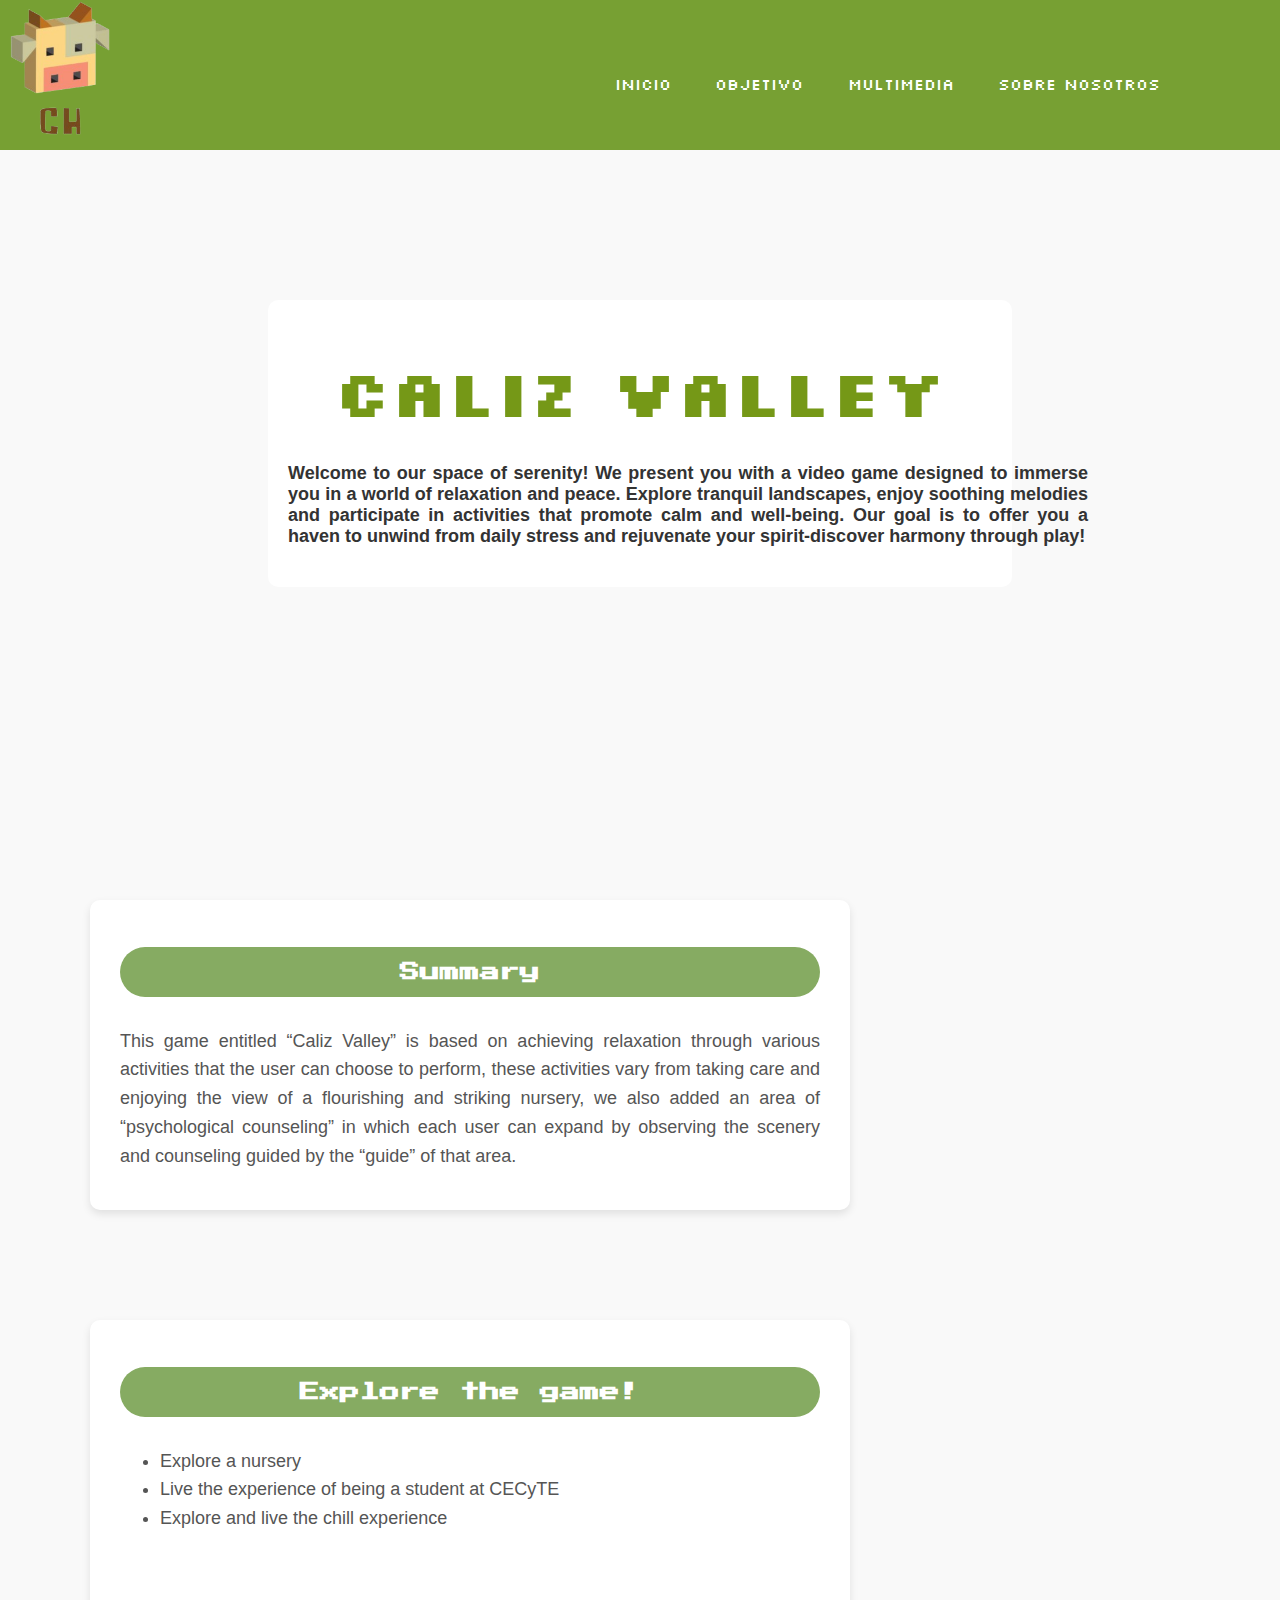
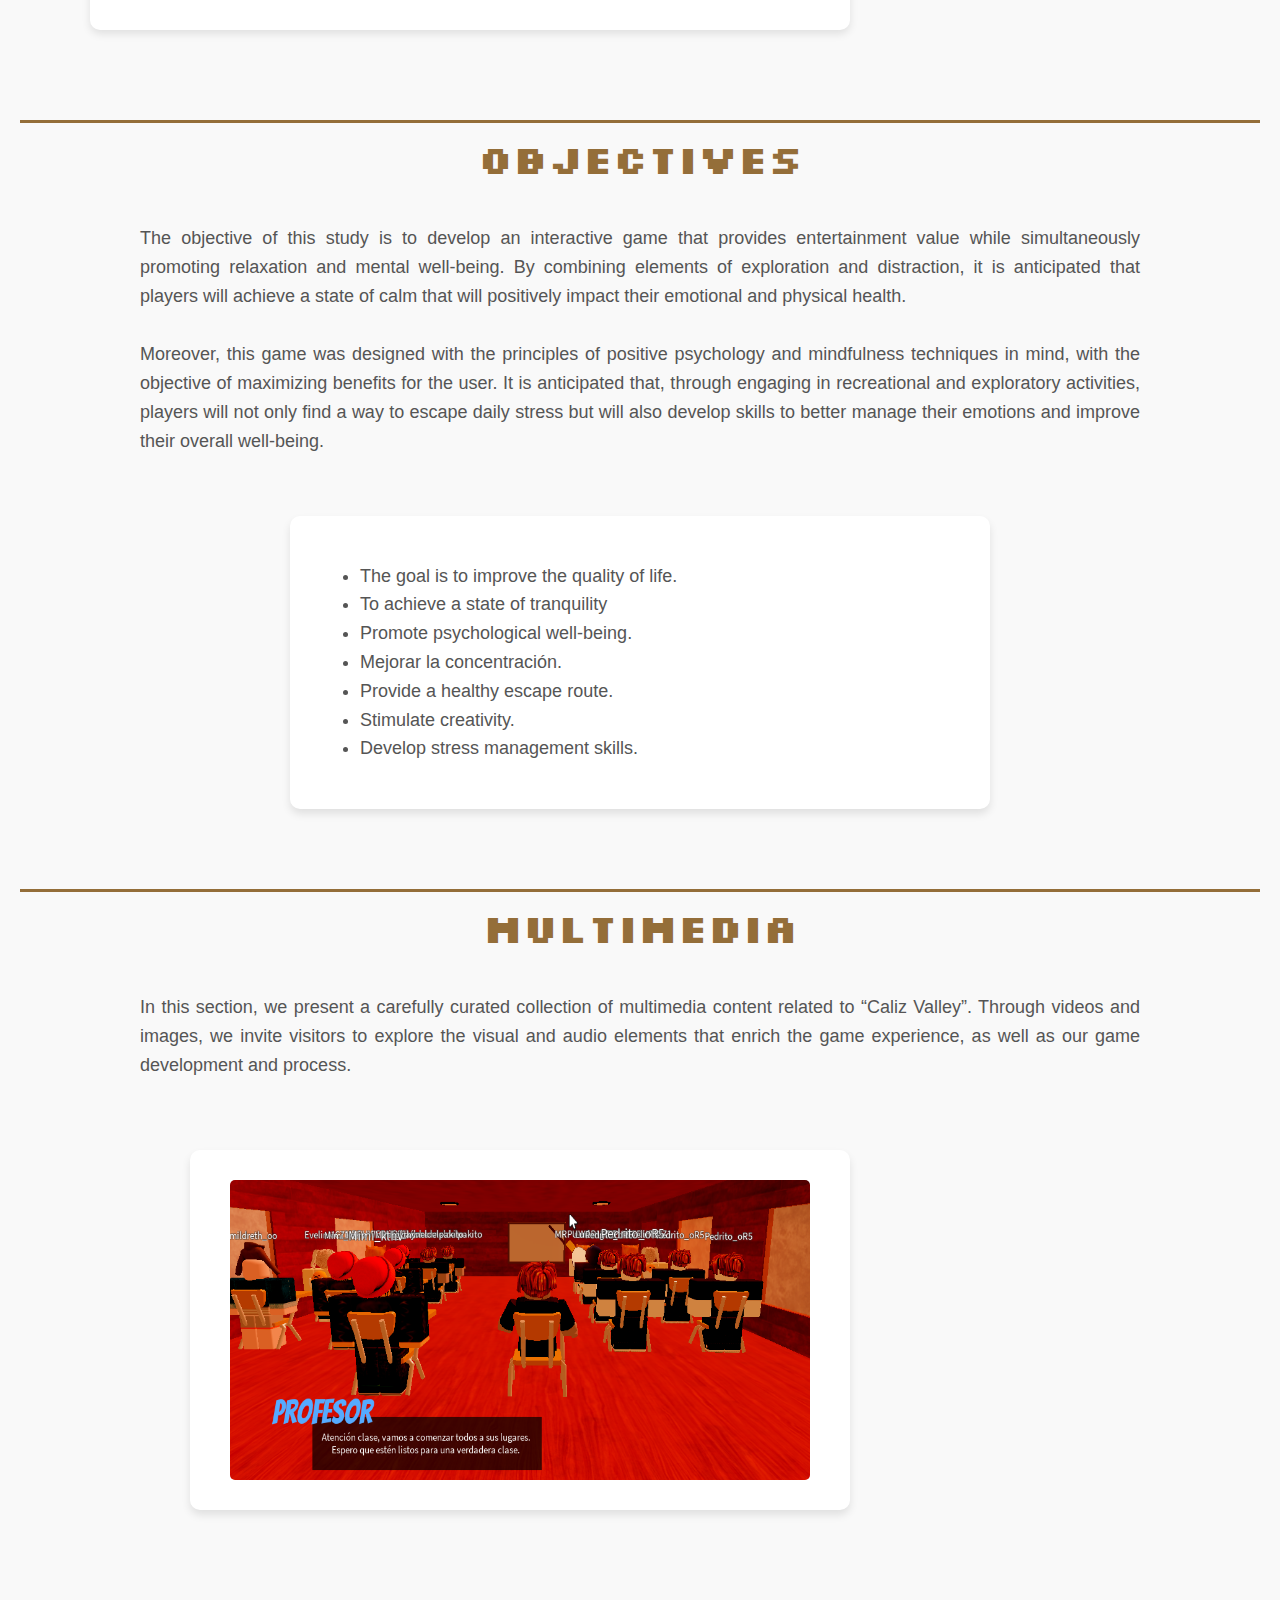
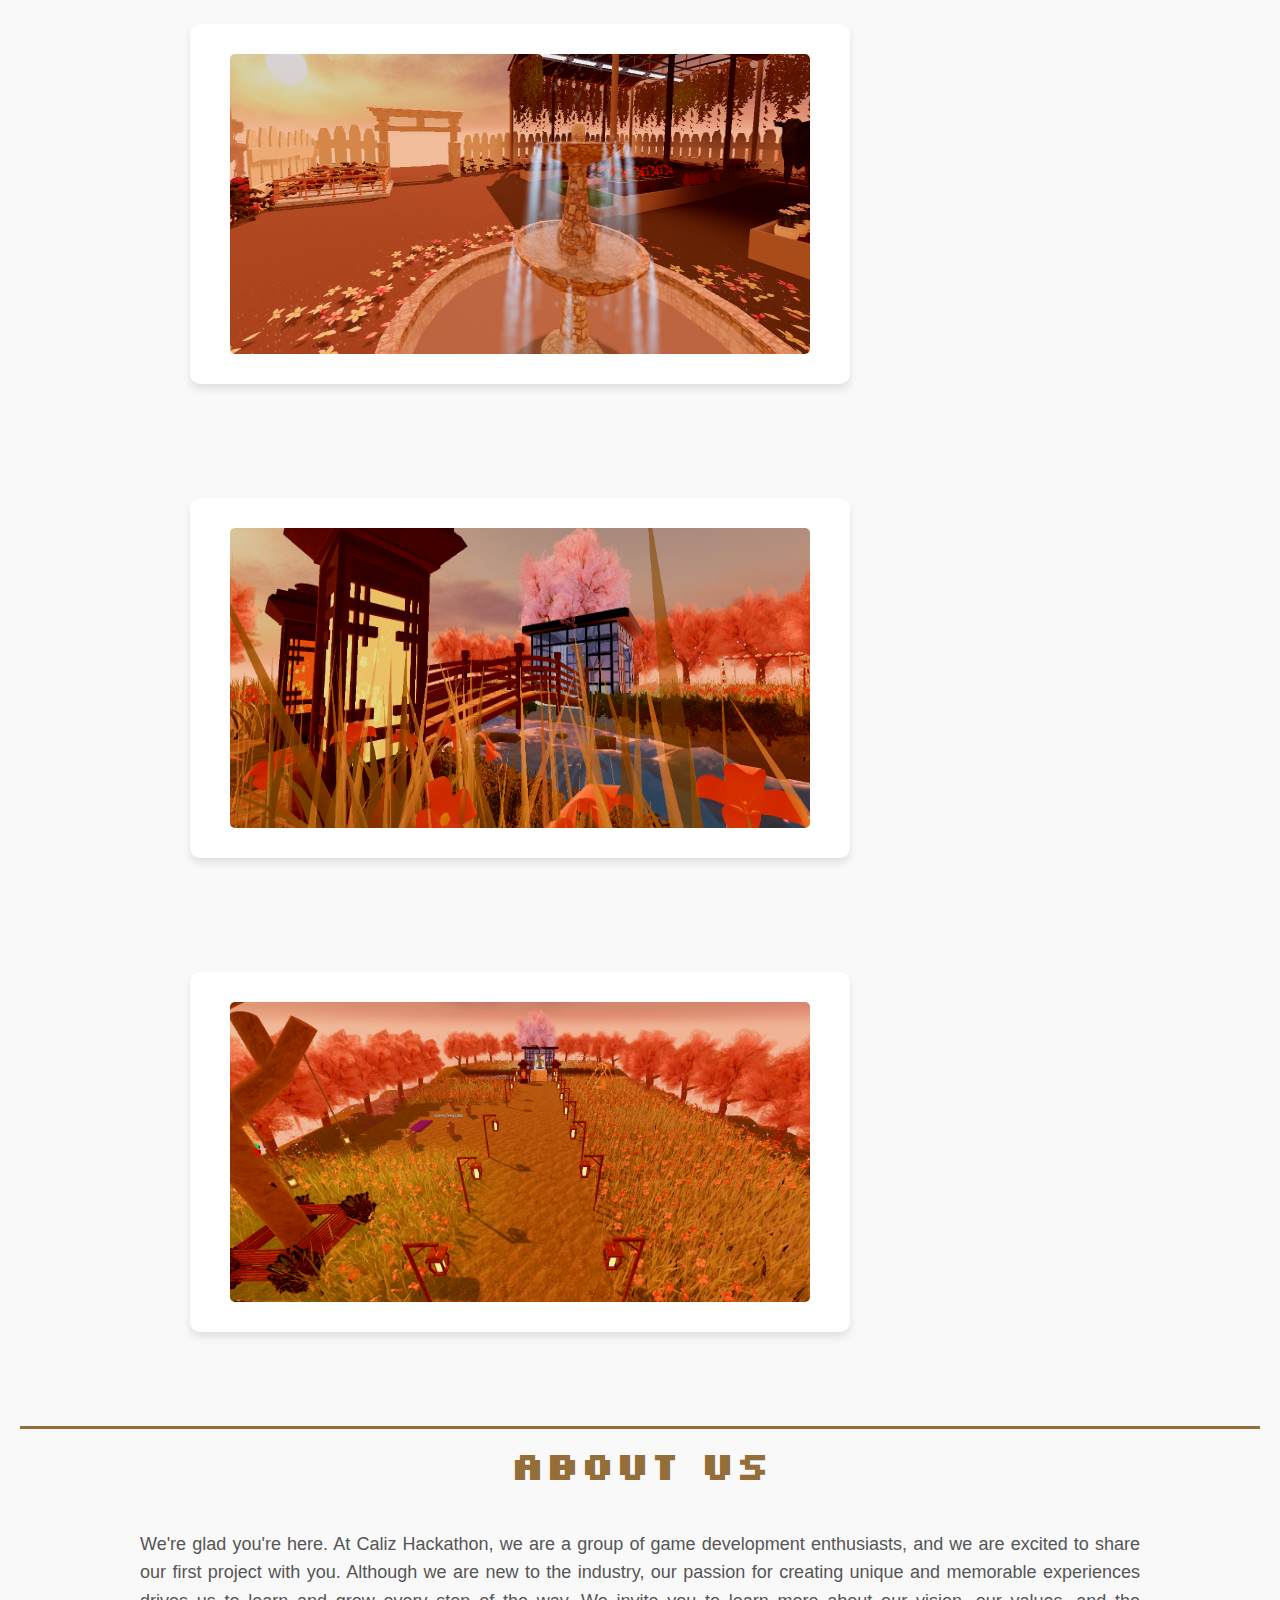
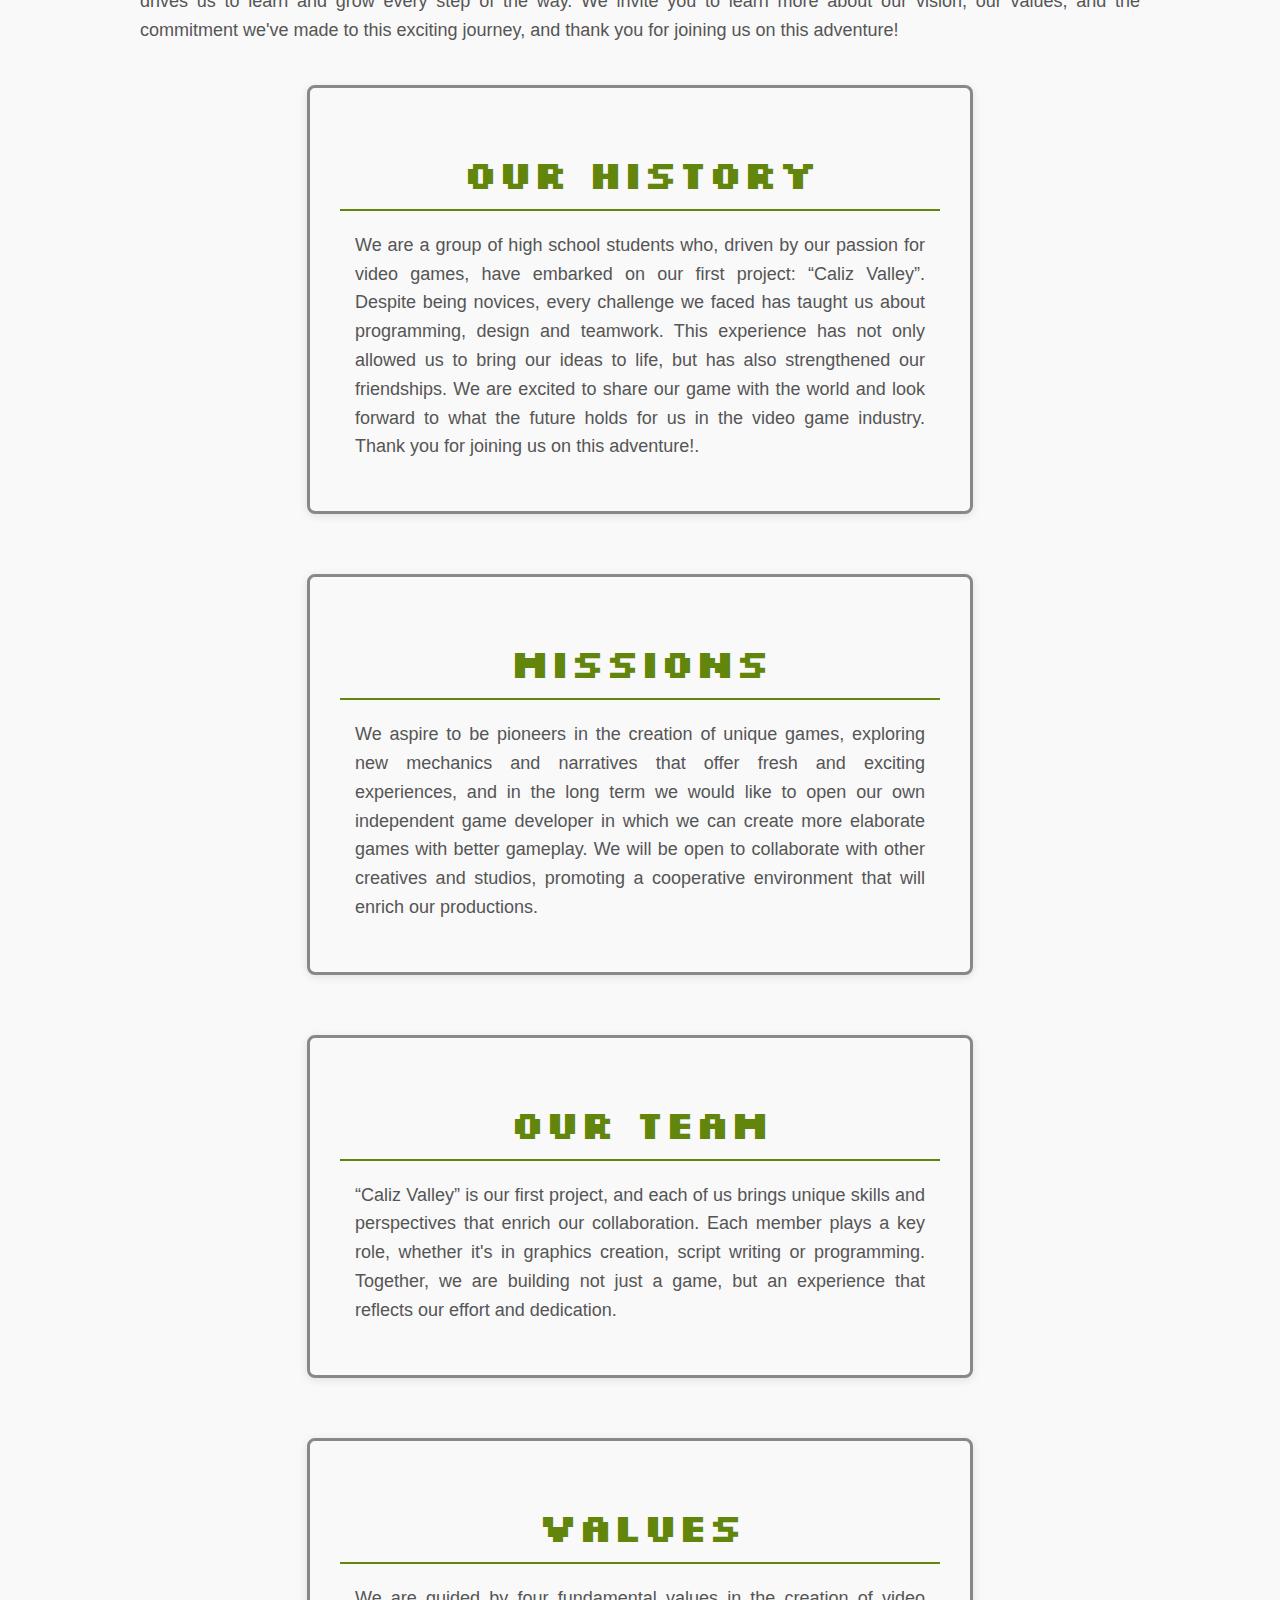
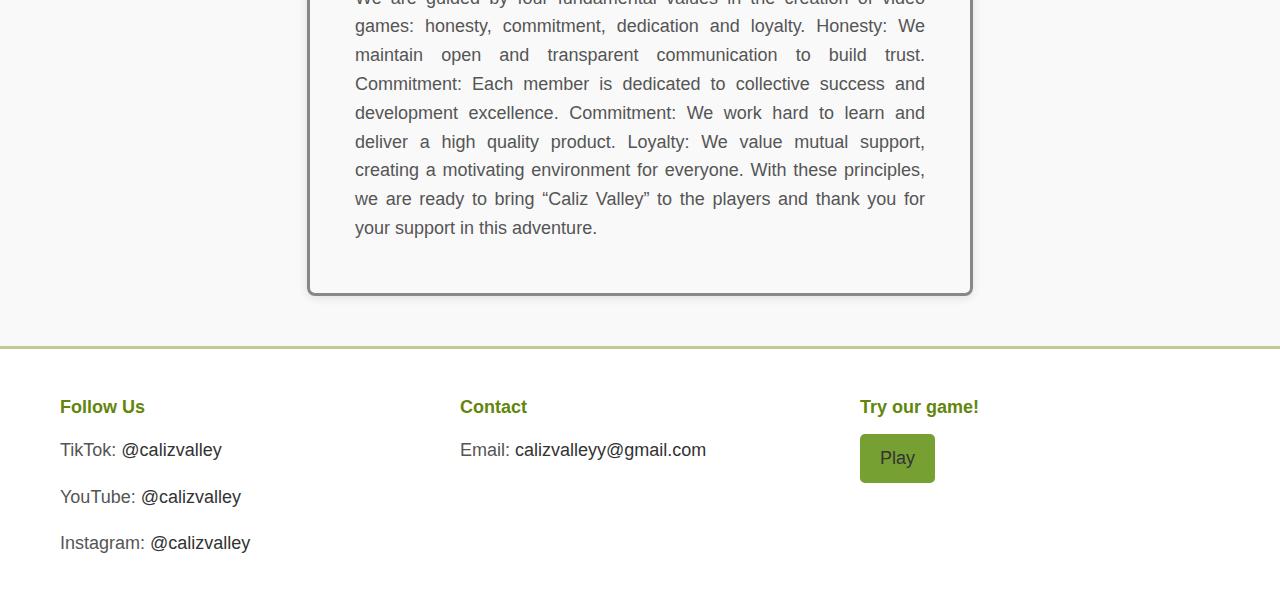
==== index.html @ f781ca8e "!~" ====
<!DOCTYPE html>
<html lang="en">
<head>
    <meta charset="UTF-8">
    <link rel="shortcut icon" href="./img/logo.png" type="image/x-icon">
    <meta name="viewport" content="width=device-width, initial-scale=1.0">
    <title>Caliz Valley</title>
    <link rel="stylesheet" href="./inicio/style.css">
    <link rel="preconnect" href="https://fonts.googleapis.com">
    <link rel="preconnect" href="https://fonts.gstatic.com" crossorigin>
    <link href="https://fonts.googleapis.com/css2?family=Silkscreen:wght@400;700&display=swap" rel="stylesheet">
    <link href="https://fonts.googleapis.com/css2?family=Press+Start+2P&family=Silkscreen:wght@400;700&display=swap" rel="stylesheet">
</head>
<body>

    <header>
        <nav class="navbar">
            <img class="logo" src="./img/logo2.png" alt="Logo">
            <ul>
                <li><a href="/inicio/index.html">Inicio</a></li>
                <li><a href="#objetivo">Objetivo</a></li>
                <li><a href="#multimedia">Multimedia</a></li>
                <li><a href="#sobre-nosotros">Sobre Nosotros</a></li>
            </ul>
        </nav>
    </header>

    <section id="banner">
        <video autoplay muted loop>
            <source src="./img/179207-861403607_small.mp4" type="video/mp4">
        </video>
        <div class="overlay"></div>
        <div id="content-banner">
            <h1>Caliz Valley</h1>
            <p>Welcome to our space of serenity! We present you with a video game designed to immerse you in a world of relaxation and peace. Explore tranquil landscapes, enjoy soothing melodies and participate in activities that promote calm and well-being. Our goal is to offer you a haven to unwind from daily stress and rejuvenate your spirit-discover harmony through play!</p>
        </div>
    </section>

    <main>
        <video autoplay muted loop id="background-video">
            <source src="./img/217122_small.mp4" type="video/mp4">
        </video>

        <section class="container">
            <div class="content-section">
                <h2>Summary</h2>
                <p>This game entitled “Caliz Valley” is based on achieving relaxation through various activities that the user can choose to perform, these activities vary from taking care and enjoying the view of a flourishing and striking nursery, we also added an area of “psychological counseling” in which each user can expand by observing the scenery and counseling guided by the “guide” of that area.</p>
            </div>
        </section>

        <section class="container">
            <div class="content-section">
                <h2>Explore the game!</h2>
                <ul>
                    <li>Explore a nursery</li>
                    <li>Live the experience of being a student at CECyTE</li>
                    <li>Explore and live the chill experience</li>
                </ul>
            </div>
        </section>

        <section id="objetivo" class="objetivo">
            <div class="objetivo">
                <h2>objectives</h2>
                <p>The objective of this study is to develop an interactive game that provides entertainment value while simultaneously promoting relaxation and mental well-being. By combining elements of exploration and distraction, it is anticipated that players will achieve a state of calm that will positively impact their emotional and physical health.</p>
                <p>Moreover, this game was designed with the principles of positive psychology and mindfulness techniques in mind, with the objective of maximizing benefits for the user. It is anticipated that, through engaging in recreational and exploratory activities, players will not only find a way to escape daily stress but will also develop skills to better manage their emotions and improve their overall well-being.</p>
            </div>
        </section>

        <section class="container-obj">
            <div class="content-section-obj">
                <ul>
                    <li>The goal is to improve the quality of life.</li>
                    <li>To achieve a state of tranquility</li>
                    <li>Promote psychological well-being.</li>
                    <li>Mejorar la concentración.</li>
                    <li>Provide a healthy escape route.</li>
                    <li>Stimulate creativity.</li>
                    <li>Develop stress management skills.</li>
                </ul>
            </div>
        </section>

        <section id="multimedia" class="multimedia">
            <div class="multimedia">
                <h2>Multimedia</h2>
                <p>In this section, we present a carefully curated collection of multimedia content related to “Caliz Valley”. Through videos and images, we invite visitors to explore the visual and audio elements that enrich the game experience, as well as our game development and process.</p>
            </div>
        </section>

        <section class="container-multi">
            <div class="content-section-multi">
                <img src="./img/uno.png" alt="">
            </div>
        </section>

        <section class="container-multi">
            <div class="content-section-multi">
                <img src="./img/dos.png" alt="">
            </div>
        </section>

        <section class="container-multi">
            <div class="content-section-multi">
                <img src="./img/tres.png" alt="">
            </div>
        </section>

        <section class="container-multi">
            <div class="content-section-multi">
                <img src="./img/cuatro.png" alt="">
            </div>
        </section>

        <section id="sobre-nosotros" class="multimedia">
            <div class="sobrenosotros">
                <h2>About us</h2>
                <p>We're glad you're here. At Caliz Hackathon, we are a group of game development enthusiasts, and we are excited to share our first project with you. Although we are new to the industry, our passion for creating unique and memorable experiences drives us to learn and grow every step of the way. We invite you to learn more about our vision, our values, and the commitment we've made to this exciting journey, and thank you for joining us on this adventure!</p>
            </div>
        </section>

        <section class="container-sn">
            <div class="content-section-sn">
                <h2>Our history</h2>
                <p>We are a group of high school students who, driven by our passion for video games, have embarked on our first project: “Caliz Valley”. Despite being novices, every challenge we faced has taught us about programming, design and teamwork. This experience has not only allowed us to bring our ideas to life, but has also strengthened our friendships. We are excited to share our game with the world and look forward to what the future holds for us in the video game industry. Thank you for joining us on this adventure!.</p>
            </div>
        </section>

        <section class="container-sn">
            <div class="content-section-sn">
                <h2>Missions</h2>
                <p> We aspire to be pioneers in the creation of unique games, exploring new mechanics and narratives that offer fresh and exciting experiences, and in the long term we would like to open our own independent game developer in which we can create more elaborate games with better gameplay. We will be open to collaborate with other creatives and studios, promoting a cooperative environment that will enrich our productions.   </p>
            </div>
        </section>

        <section class="container-sn">
            <div class="content-section-sn">
                <h2>Our team</h2>
                <p>“Caliz Valley” is our first project, and each of us brings unique skills and perspectives that enrich our collaboration. Each member plays a key role, whether it's in graphics creation, script writing or programming. Together, we are building not just a game, but an experience that reflects our effort and dedication.</p>
            </div>
        </section>

        <section class="container-sn">
            <div class="content-section-sn">
                <h2>Values</h2>
                <p>We are guided by four fundamental values in the creation of video games: honesty, commitment, dedication and loyalty.

                    Honesty: We maintain open and transparent communication to build trust.
                    Commitment: Each member is dedicated to collective success and development excellence.
                    Commitment: We work hard to learn and deliver a high quality product.
                    Loyalty: We value mutual support, creating a motivating environment for everyone.
                    With these principles, we are ready to bring “Caliz Valley” to the players and thank you for your support in this adventure.</p>
            </div>
        </section>
    </main>

    <script src="./inicio/script.js"></script>

    <footer>
        <div class="footer-container">
            <div class="footer-column">
                <h3>Follow Us</h3>
                <ul>
                    <li><p>TikTok: <a href="https://www.tiktok.com/@calizvalley?_t=8qof7gTc0q5&_r=1" target="_blank">@calizvalley</a></p></li>
                    <li><p>YouTube: <a href="https://youtube.com/@calizvalley?si=KX6NOTmhudy19CkB" target="_blank">@calizvalley</a></p></li>
                    <li><p>Instagram: <a href="https://www.instagram.com/calizvalley/profilecard/?igsh=c3FoemY0YWY5ODMz" target="_blank">@calizvalley</a></p></li>
                </ul>
            </div>
            <div class="footer-column">
                <h3>Contact</h3>
                <ul>
                    <li><p>Email: <a href="mailto:calizvalleyy@gmail.com" target="_blank">calizvalleyy@gmail.com</a></p></li>
                </ul>
            </div>
            <div class="footer-column">
                <h3>Try our game!</h3>
                <ul>
                    <li class="play"><a href="pagina-nueva.html" class="btn">Play</a></li>
                </ul>
            </div>
        </div>
        <div id="scrollTopDiv">
            <button onclick="scrollToTop()" id="scrollTopButton" title="Volver arriba">↑</button>
        </div>
    </footer>

</body>
</html>
---- inicio/style.css ----
/* Reset */
body {
    margin: 0;
    padding: 0;
    font-family: Arial, sans-serif;
    background-color: #f9f9f9; /* Fondo claro */
}

/* Navbar */
.navbar {
    background-color: #77a033; /* Verde claro */
    color: #fff; 
    position: fixed;
    top: 0;
    width: 100%;
    height: 150px;
    z-index: 1000;
    transition: 0.3s ease;
    opacity: 1;
}

.navbar.hidden {
    opacity: 0;
}

.navbar ul {
    padding: 0;
    margin: 0;
    text-align: right;
    margin-right: 100px;
    margin-top: 50px;
}

.navbar li {
    display: inline-block;
    margin: 20px;
}

.navbar a {
    color: #fff;
    text-decoration: none;
    transition: color 0.3s ease;
    font-size: 16px;
    font-family: "Silkscreen", sans-serif;
}

.navbar a:hover {
    color: #f2d679; /* Amarillo dorado */
}

img {
    width: 100px;
    margin-bottom: 0;
    position: absolute;
    margin-left: 10px;
}

/* Main */
main {
    position: relative;
    width: 100%;
    min-height: 100vh; 
    overflow: hidden;
}

#background-video {
    position: absolute;
    top: 0;
    right: 0; 
    width: 35%; 
    height: 650px;
    object-fit: cover; 
    z-index: -1; 
    margin: 150px 150px 0 0;
    border-radius: 5px;
}

/* Banner */
#banner {
    position: relative;
    width: 100%;
    height: 90vh;
    overflow: hidden;
}

#banner video {
    position: absolute;
    top: 0;
    left: 0;
    width: 100%;
    height: auto;
    z-index: -1;
}

#content-banner {
    position: relative;
    z-index: 1;
    color: #333; /* Color oscuro para el texto */
    text-align: center;
    padding: 20px;
    margin-top: 300px;
    background-color: rgba(255, 255, 255, 0.9); /* Fondo blanco semitransparente */
    border-radius: 10px;
    width: 55%; /* Ajuste de ancho */
    margin-left: auto;
    margin-right: auto;
}

h1 {
    font-family: "Silkscreen", sans-serif;
    padding: 10px;
    margin: 20px;
}

#content-banner h1 {
    font-size: 65px;
    color: #759817; /* Verde claro */
}

#content-banner p {
    font-size: 18px;
    margin: auto;
    width: 800px;
    text-align: justify;
    padding-bottom: 20px;
    font-weight: 650;
}

.container-multi img {
    width: 580px;
    height: 300px;
    border-radius: 5px;
}

/* Container */
.container {
    max-width: 700px; 
    margin: 70px; 
    padding: 20px;
}

/* Content Sections */
.content-section {
    background-color: #fff; /* Fondo blanco */
    border-radius: 10px;
    padding: 30px;
    box-shadow: 0 4px 8px rgba(0, 0, 0, 0.1); 
    transition: 0.5s ease;
    width: 700px;
    height: 250px;
    margin-top: auto;
}

.content-section:hover {
    transform: scale(1.02); 
}

.content-section h2 {
    font-size: 20px;
    color: #fff; /* Verde claro */
    margin-bottom: 30px;
    text-align: center;
    background-color: #86ab62; /* Verde muy claro */
    padding: 15px;
    border-radius: 90px;
    font-family: "Press Start 2P", system-ui;
}

.content-section p {
    font-size: 18px;
    color: #555; /* Color oscuro */
    line-height: 1.6;
    text-align: justify;
}

li {
    font-size: 18px;
    color: #555; /* Color oscuro */
    line-height: 1.6;
    text-align: left;
}

/* Footer */
footer {
    background-color: #fff; /* Fondo blanco */
    color: #333; /* Texto oscuro */
    padding: 30px 0;
    border-top: 3px solid #c0ca94; /* Verde más oscuro */
}

.footer-container {
    max-width: 1200px;
    margin: auto;
    display: flex; /* Flexbox para mejor alineación */
    justify-content: space-between; /* Espaciado entre columnas */
    padding: 0 20px; /* Espaciado interno */
}

.footer-column {
    margin: 0 20px; /* Espaciado lateral entre columnas */
    flex: 1; /* Cada columna toma el mismo espacio */
}

.footer-column h3 {
    font-size: 18px;
    margin-bottom: 10px;
    color: #62860c; /* Verde claro */
}

.footer-column ul {
    padding: 0;
    list-style: none;
}

.footer-column a {
    color: #333; /* Verde claro */
    text-decoration: none;
}

.footer-column a:hover {
    color: #f2d679; /* Amarillo dorado */
}

.footer-column ul li {
    margin-bottom: 10px; /* Espacio entre elementos de la lista */
}

/* Estilos para el botón */
.btn {
    display: inline-block;
    padding: 10px 20px;
    background-color: #77a033; /* Verde claro */
    color: #fff; /* Color del texto */
    border: none;
    border-radius: 5px;
    text-decoration: none; /* Sin subrayado */
    transition: background-color 0.3s;
    text-align: center; /* Centrar texto dentro del botón */
}

.btn:hover {
    background-color: #62860c; /* Verde más oscuro al pasar el mouse */
}

/* Scroll to Top Button */
#scrollTopButton {
    display: none;
    position: fixed; 
    bottom: 20px; 
    right: 20px; 
    background-color:  #62860c; /* Verde claro */
    color: #fff;
    border: none;
    border-radius: 50%;
    width: 40px;
    height: 40px;
    font-size: 24px;
    cursor: pointer;
    transition: 0.3s;
}

#scrollTopButton:hover {
    background-color: #77a033; /* Verde más oscuro */
}

/* Objetivo */
.objetivo h2 {
    font-family: "Silkscreen", sans-serif;
    padding: 10px;
    margin: 20px;
    text-align: center;
    font-size: 40px;
    color: #946e39;
    border-top: solid #946e39;
}

.objetivo p {
    font-size: 18px;
    color: #555; /* Color oscuro */
    line-height: 1.6;
    width: 1000px;
    margin: auto;
    text-align: justify;
    margin-top: 30px;
}

.container-obj {
    max-width: 700px; 
    margin: auto; 
    margin-top: 40px;
    padding: 20px;
}

/* Content Sections */
.content-section-obj {
    background-color: #fff; /* Fondo blanco */
    border-radius: 10px;
    padding: 30px;
    box-shadow: 0 5px 8px rgba(0, 0, 0, 0.1); 
    margin-bottom: 40px;
    transition: 0.5s ease;
}

.content-section-obj:hover {
    transform: scale(1.02); 
}

/* Multimedia */
.multimedia h2 {
    font-family: "Silkscreen", sans-serif;
    padding: 10px;
    margin: 20px;
    text-align: center;
    font-size: 40px;
    color: #946e39;
    border-top: solid #946e39;
}

.multimedia p {
    font-size: 18px;
    color: #555; /* Color oscuro */
    line-height: 1.6;
    width: 1000px;
    margin: auto;
    text-align: justify;
    margin-top: 30px;
    margin-bottom: 30px;
}

.container-multi {
    max-width: 600px;
    margin: 20px; 
    margin-top: 30px;
    margin-left: 179.5px;
    padding: 10px;
    display: inline-block;
}

/* Content Sections */
.content-section-multi {
    background-color: #fff; /* Fondo blanco */
    border-radius: 10px;
    padding: 30px;
    box-shadow: 0 5px 8px rgba(0, 0, 0, 0.1); 
    margin-bottom: 40px;
    transition: 0.5s ease;
    width: 600px;
    height: 300px;
}

.content-section-multi:hover {
    transform: scale(1.02); 
}

.container-sn {
    max-width: 800px; /* Aumentar el ancho máximo para más espacio */
    margin: 20px auto; /* Centrar los contenedores */
    padding: 10px;
    display: flex; /* Usar flexbox para alinear los contenidos */
    flex-direction: column; /* Alinear en columna */
    align-items: center; /* Centrar elementos */
}

.content-section-sn {
    padding: 30px;
    margin-bottom: 20px;
    width: 100%; /* Usar el ancho completo del contenedor */
    max-width: 600px; /* Limitar el ancho máximo */
    border: solid #888;
    box-shadow: 0 2px 10px rgba(0, 0, 0, 0.1); /* Agregar sombra para darle profundidad */
    border-radius: 8px; /* Bordes redondeados */
}

.container-sn h2 {
    font-family: "Silkscreen", sans-serif;
    padding: 10px;
    margin: 20px 0; /* Espaciado superior e inferior */
    text-align: center;
    font-size: 40px;
    color: #62860c; 
    border-bottom: 2px solid #62860c; /* Línea inferior para destacar el título */
}

.container-sn p {
    font-size: 18px;
    color: #555;
    line-height: 1.6;
    text-align: justify;
    margin: 20px 0; /* Espaciado vertical */
    padding: 0 15px; /* Espaciado horizontal */
}
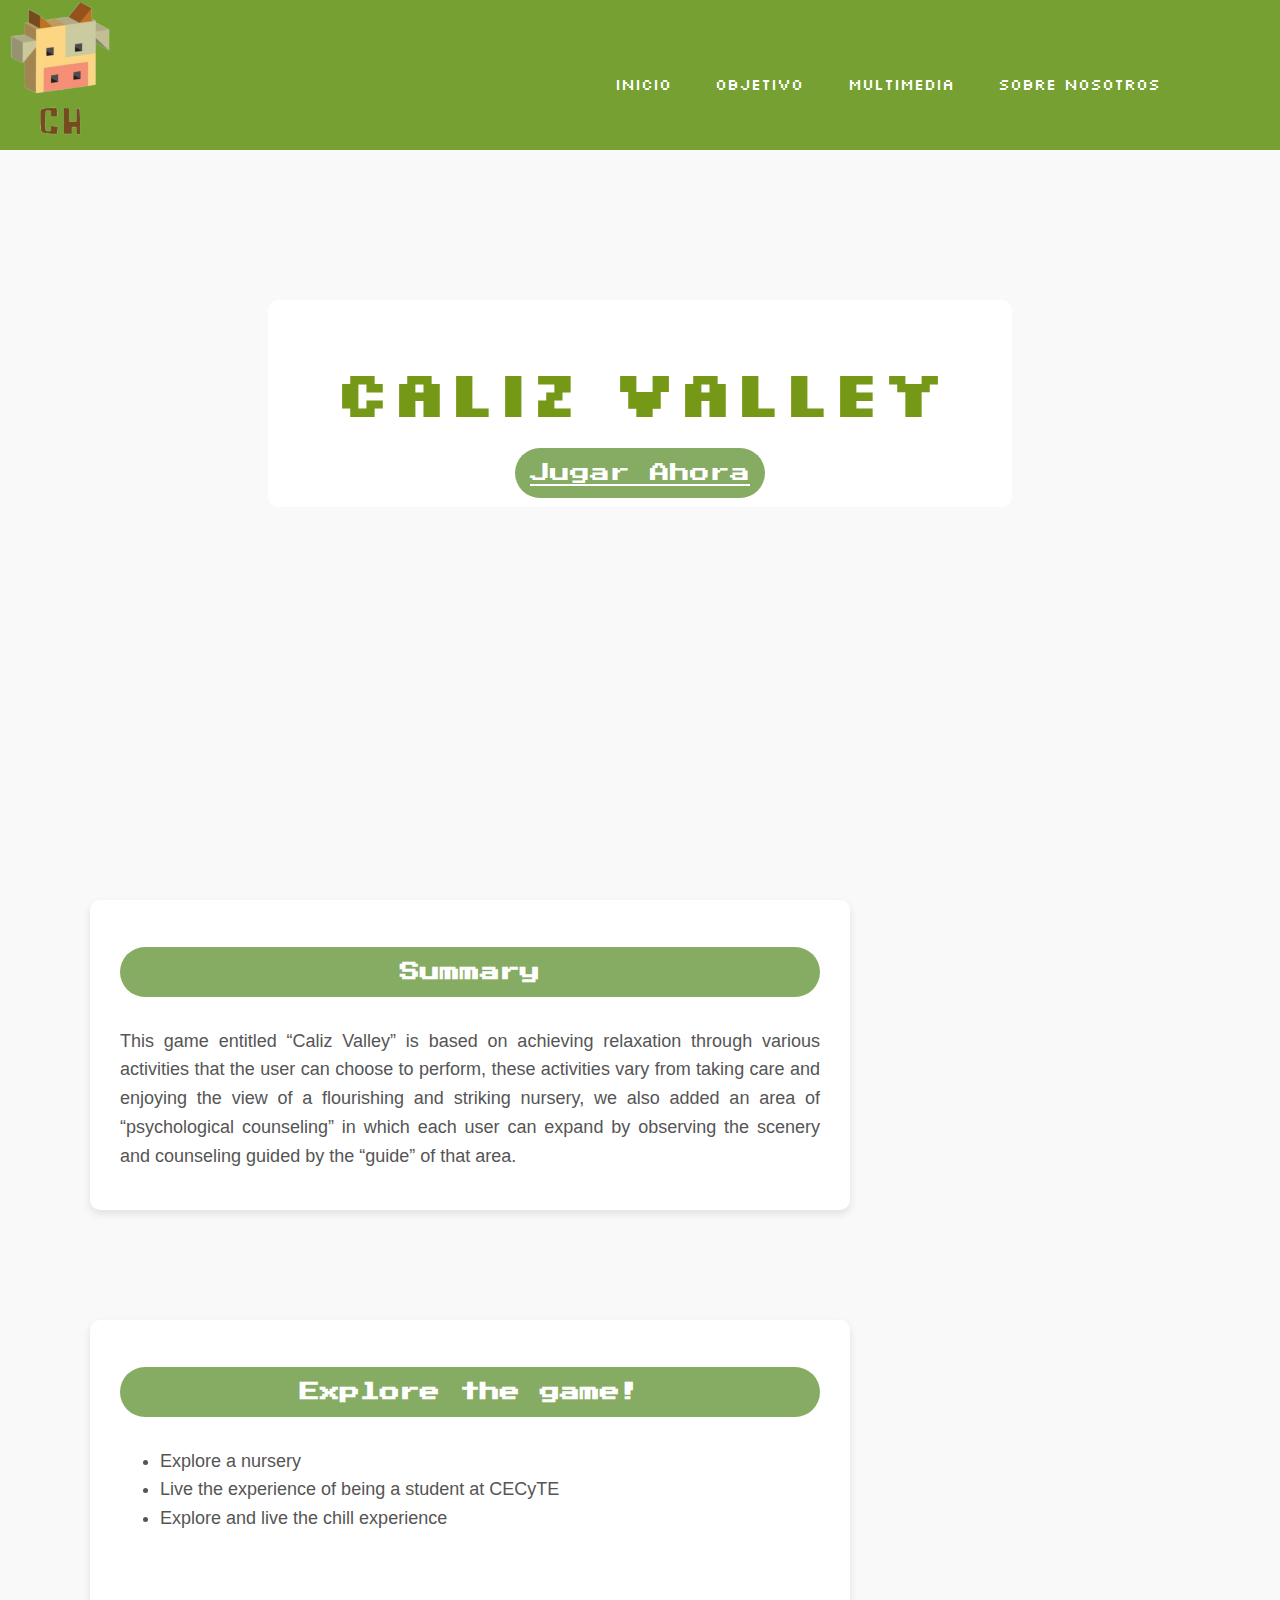
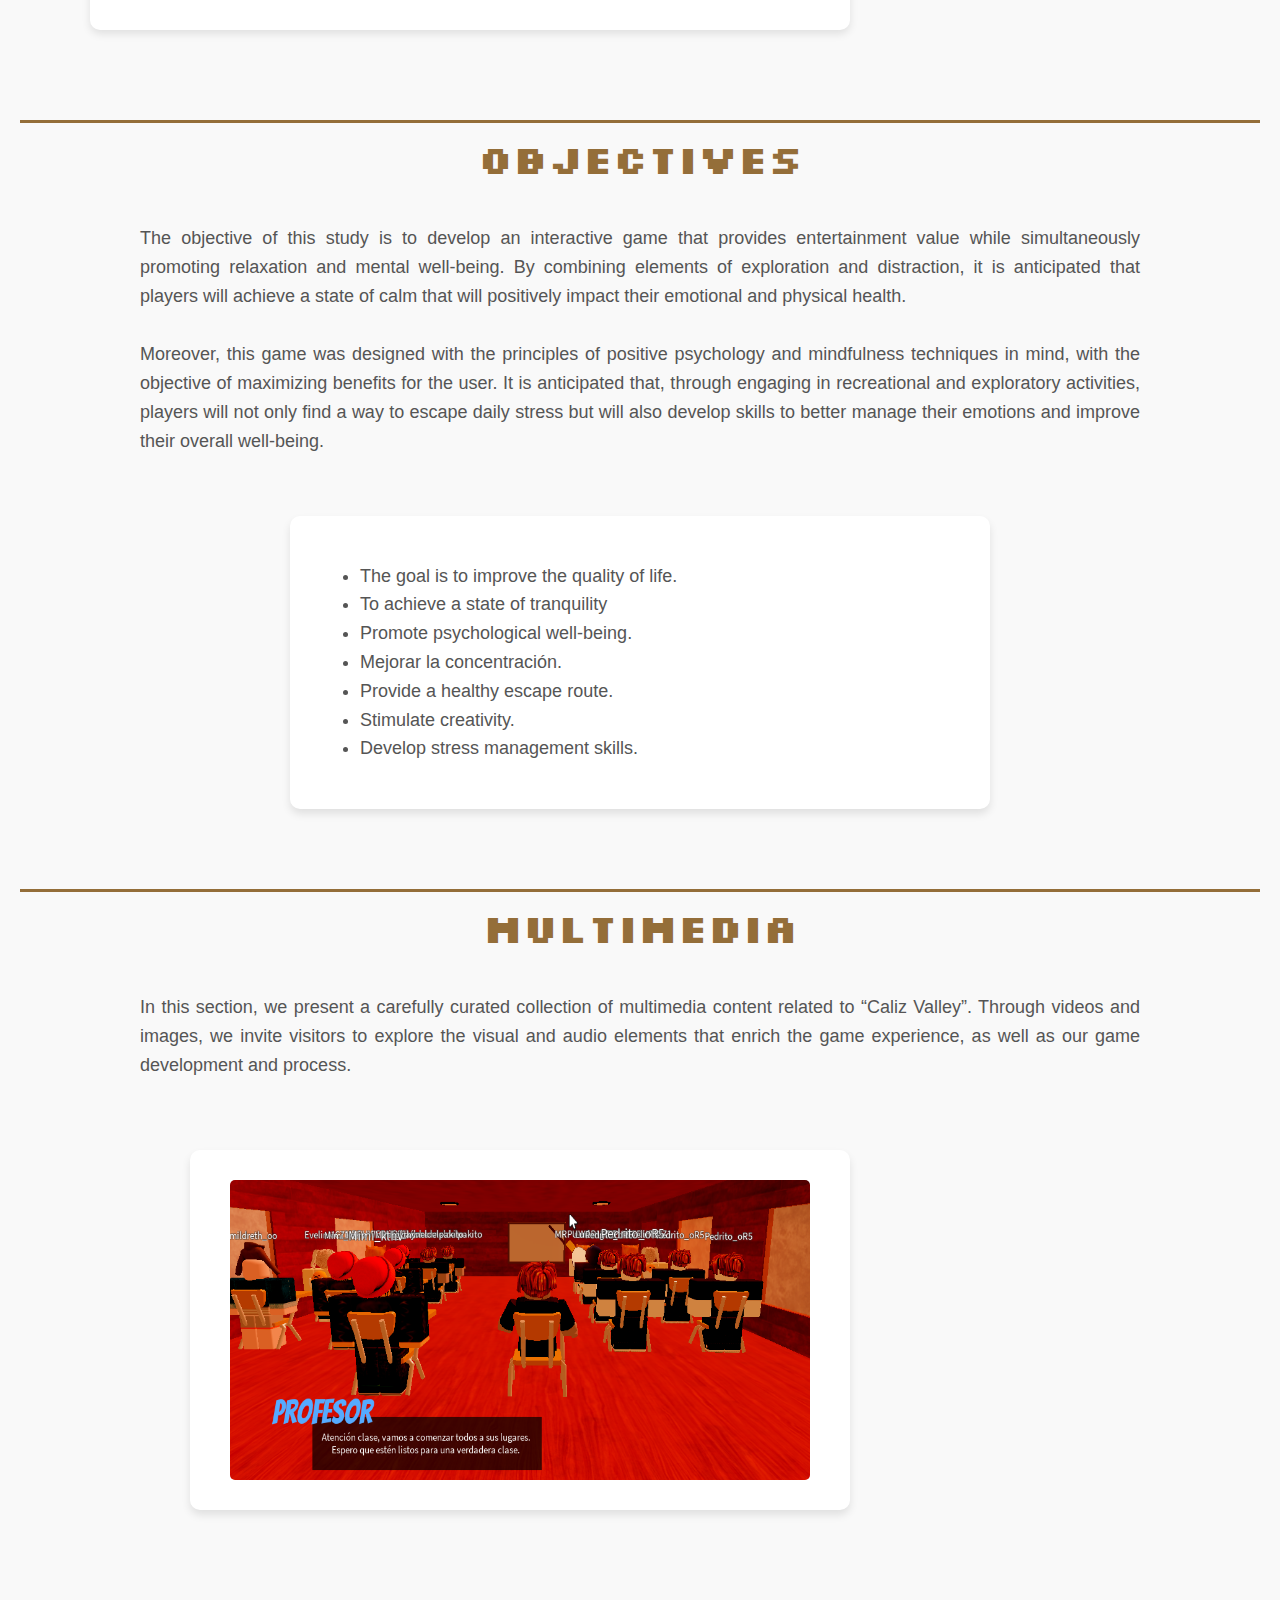
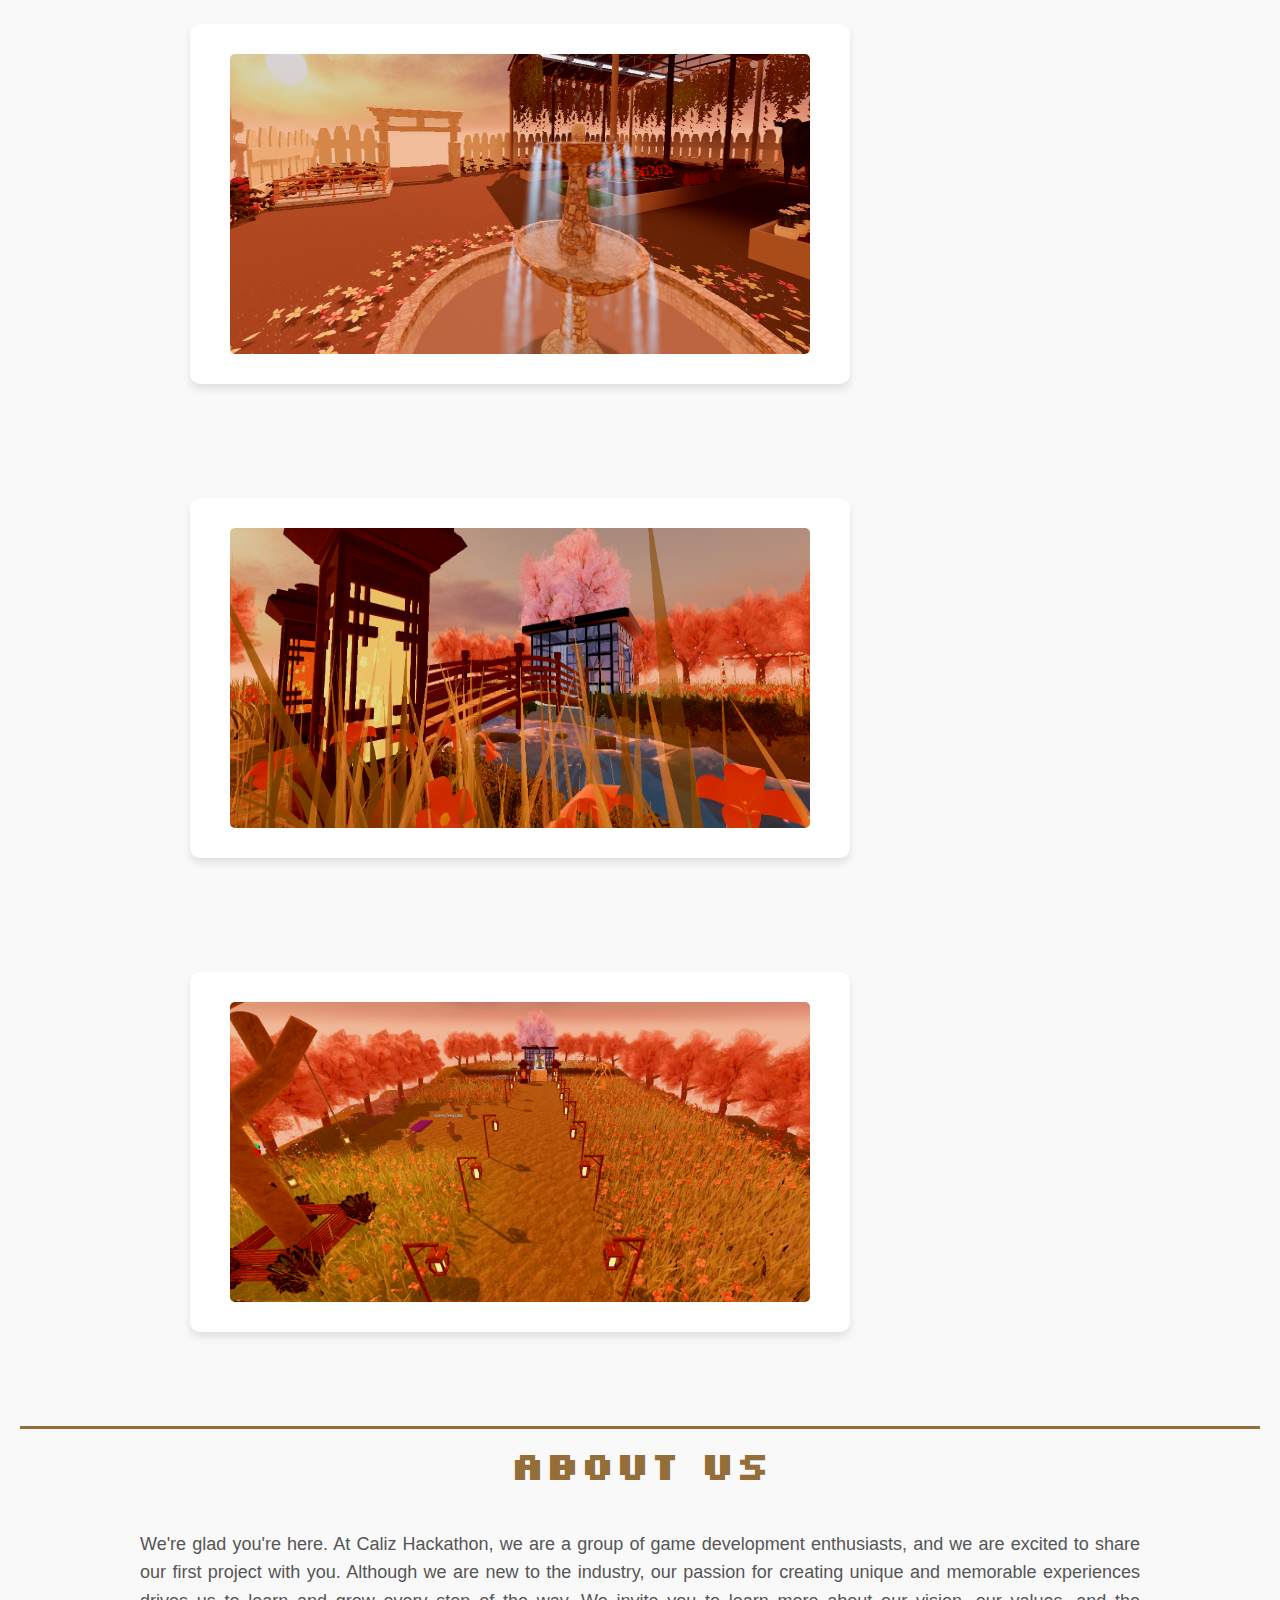
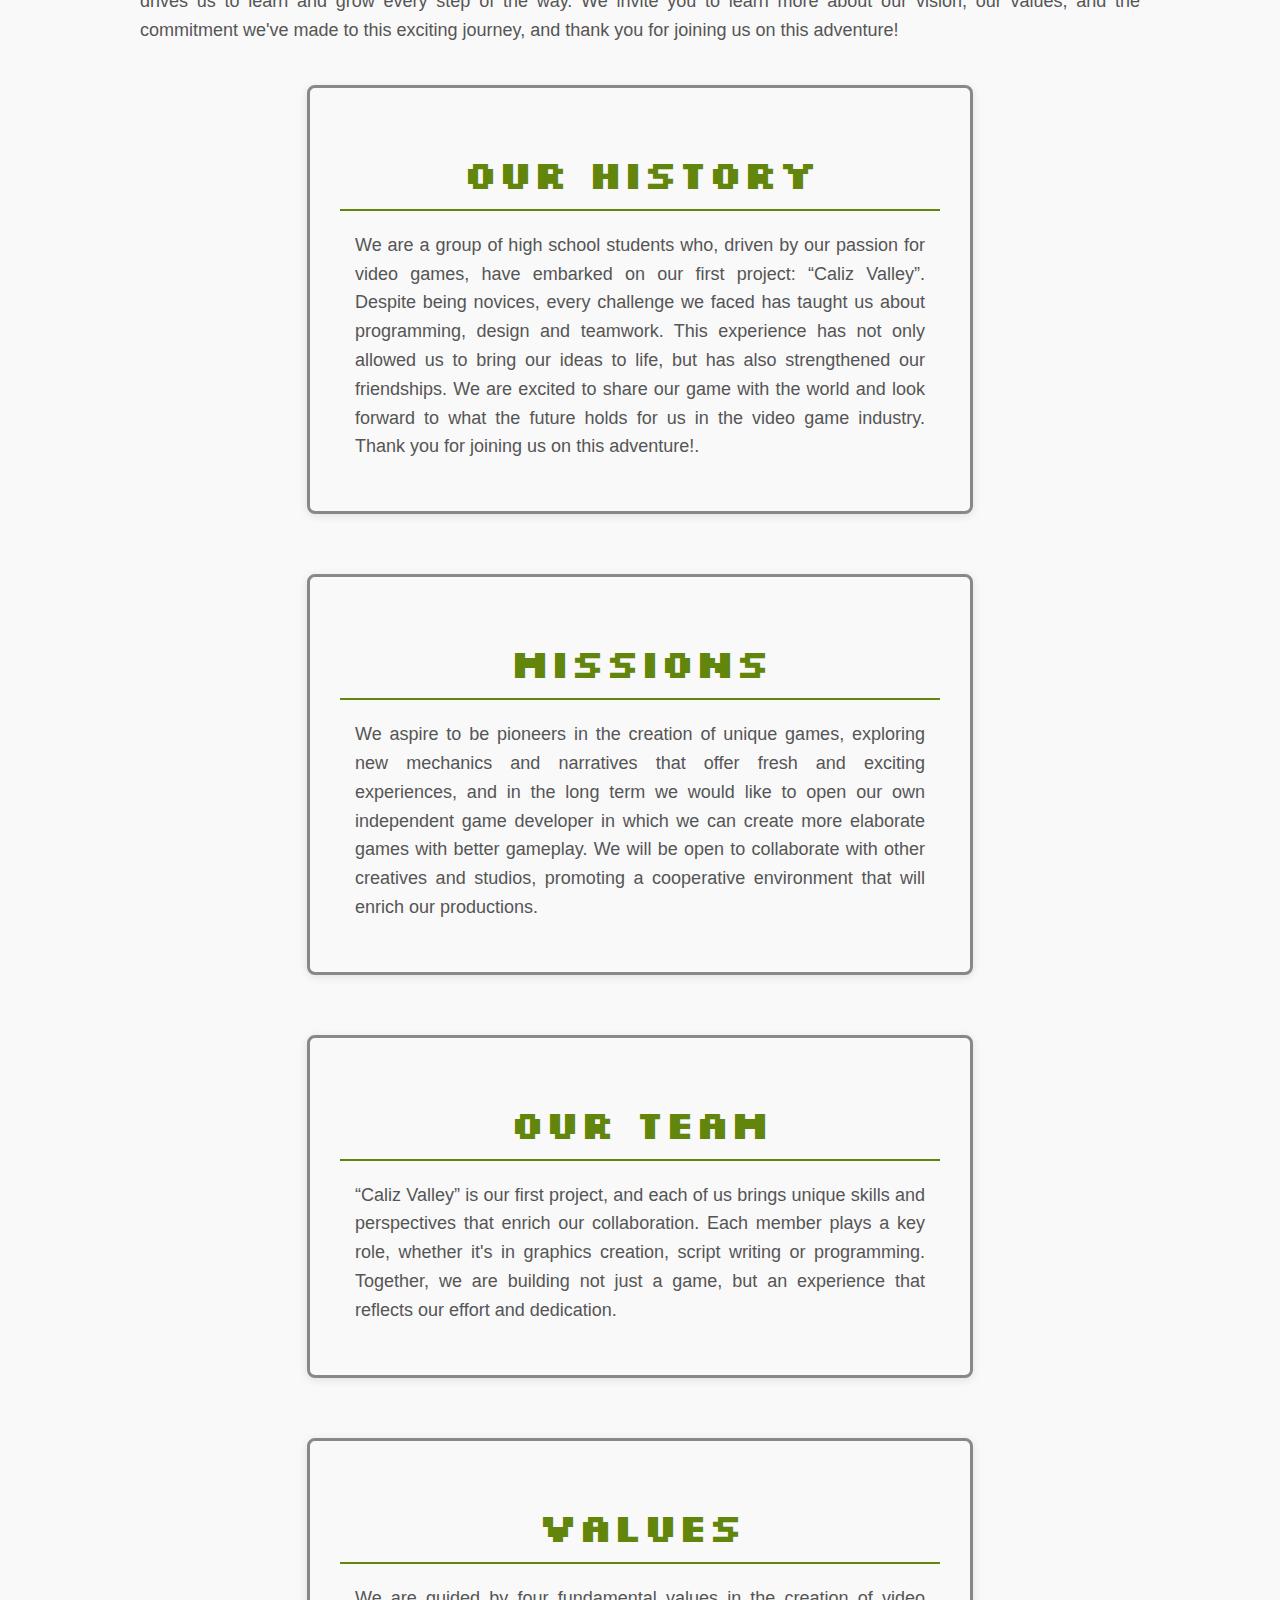
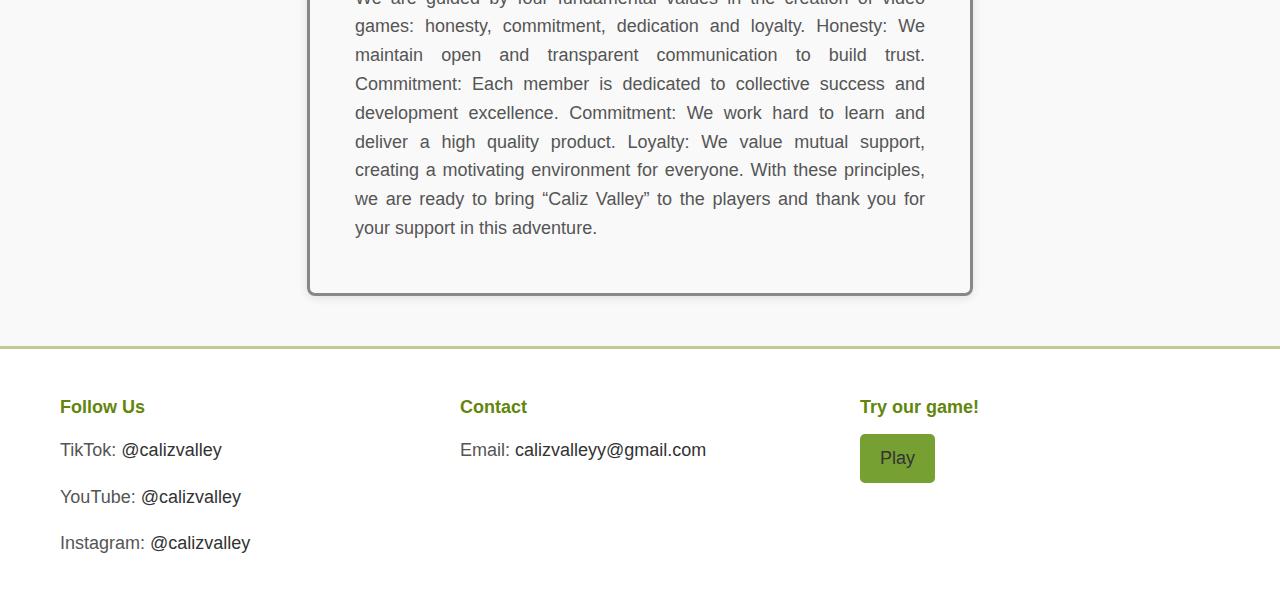
==== commit 1eefa51c: "!@#" ====
--- a/index.html
+++ b/index.html
@@ -32,7 +32,8 @@
         <div class="overlay"></div>
         <div id="content-banner">
             <h1>Caliz Valley</h1>
-            <p>Welcome to our space of serenity! We present you with a video game designed to immerse you in a world of relaxation and peace. Explore tranquil landscapes, enjoy soothing melodies and participate in activities that promote calm and well-being. Our goal is to offer you a haven to unwind from daily stress and rejuvenate your spirit-discover harmony through play!</p>
+            <a href="https://www.roblox.com/es/games/91680659679039/Caliz-Valley" class="play-button">Jugar Ahora</a>
+            <!-- <p>Welcome to our space of serenity! We present you with a video game designed to immerse you in a world of relaxation and peace. Explore tranquil landscapes, enjoy soothing melodies and participate in activities that promote calm and well-being. Our goal is to offer you a haven to unwind from daily stress and rejuvenate your spirit-discover harmony through play!</p> -->
         </div>
     </section>
 
--- a/inicio/style.css
+++ b/inicio/style.css
@@ -155,7 +155,7 @@
     transform: scale(1.02); 
 }
 
-.content-section h2 {
+.content-section h2, .play-button {
     font-size: 20px;
     color: #fff; /* Verde claro */
     margin-bottom: 30px;
